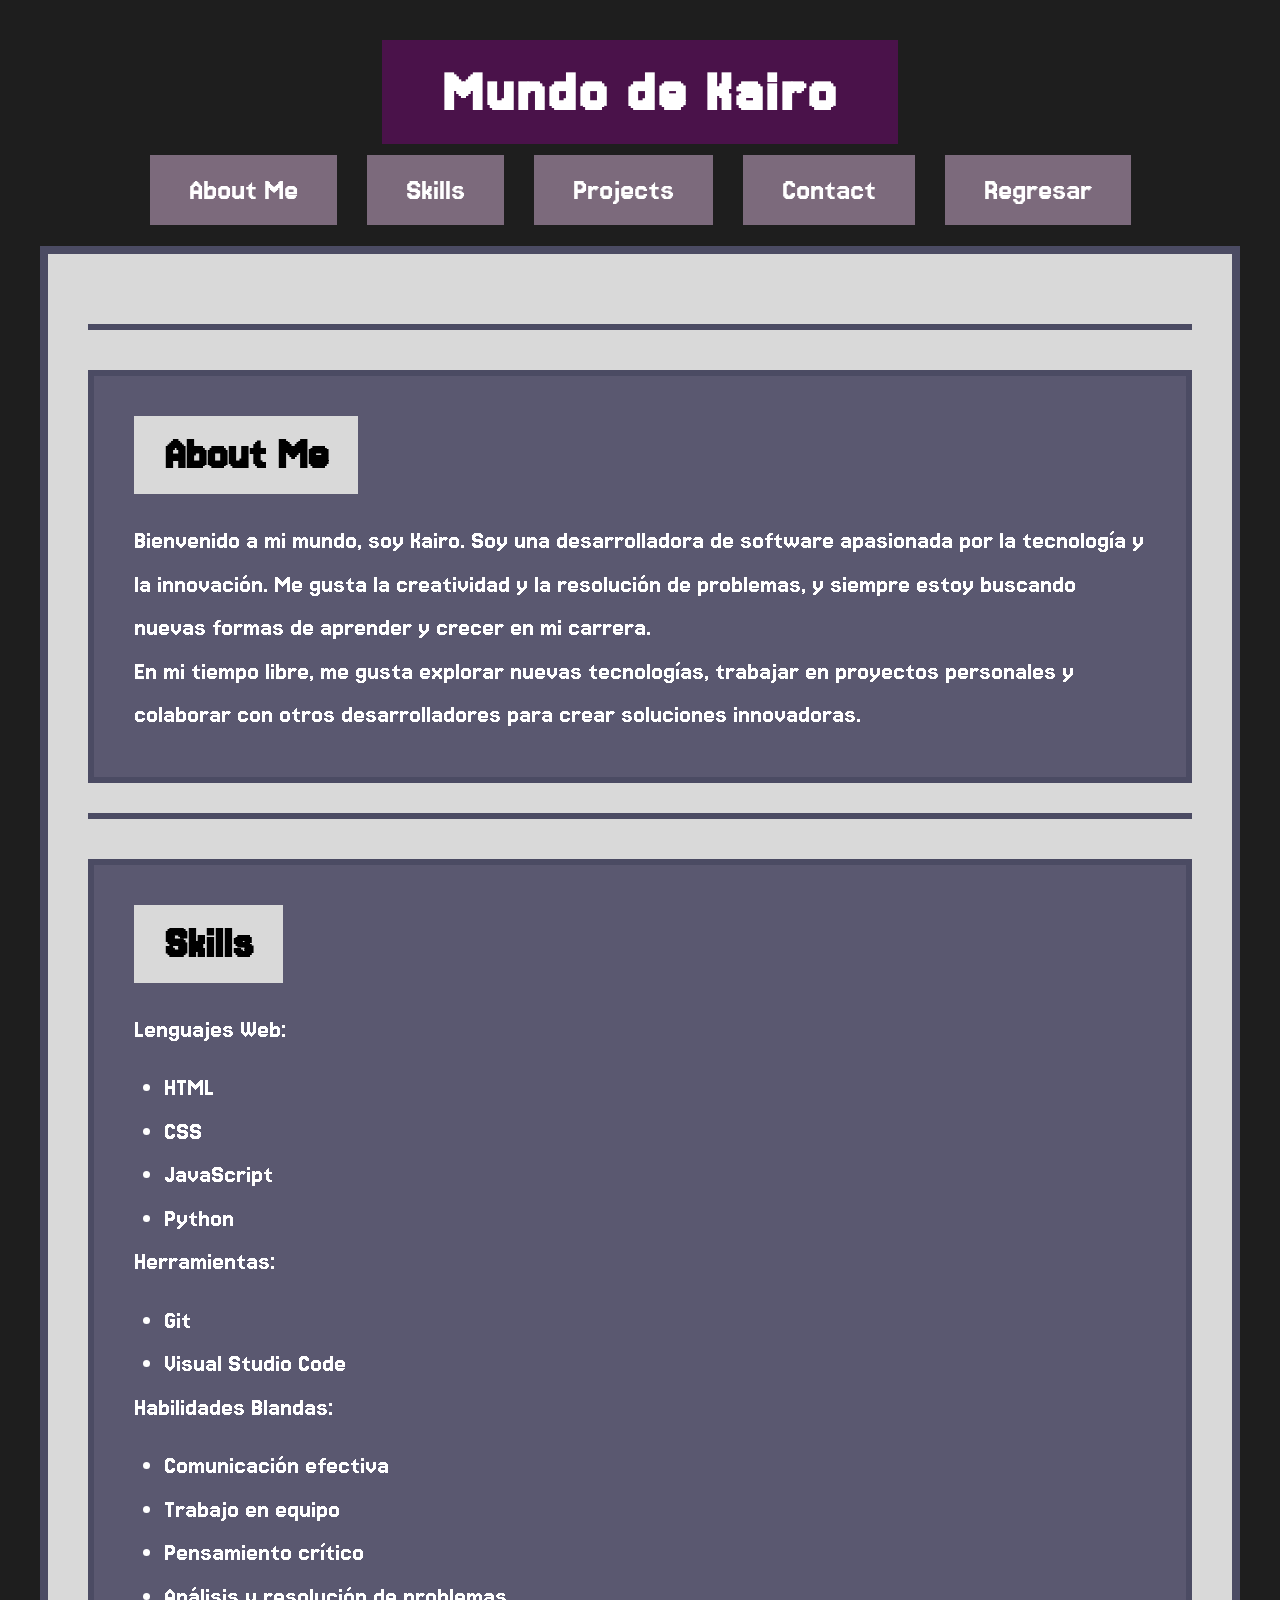
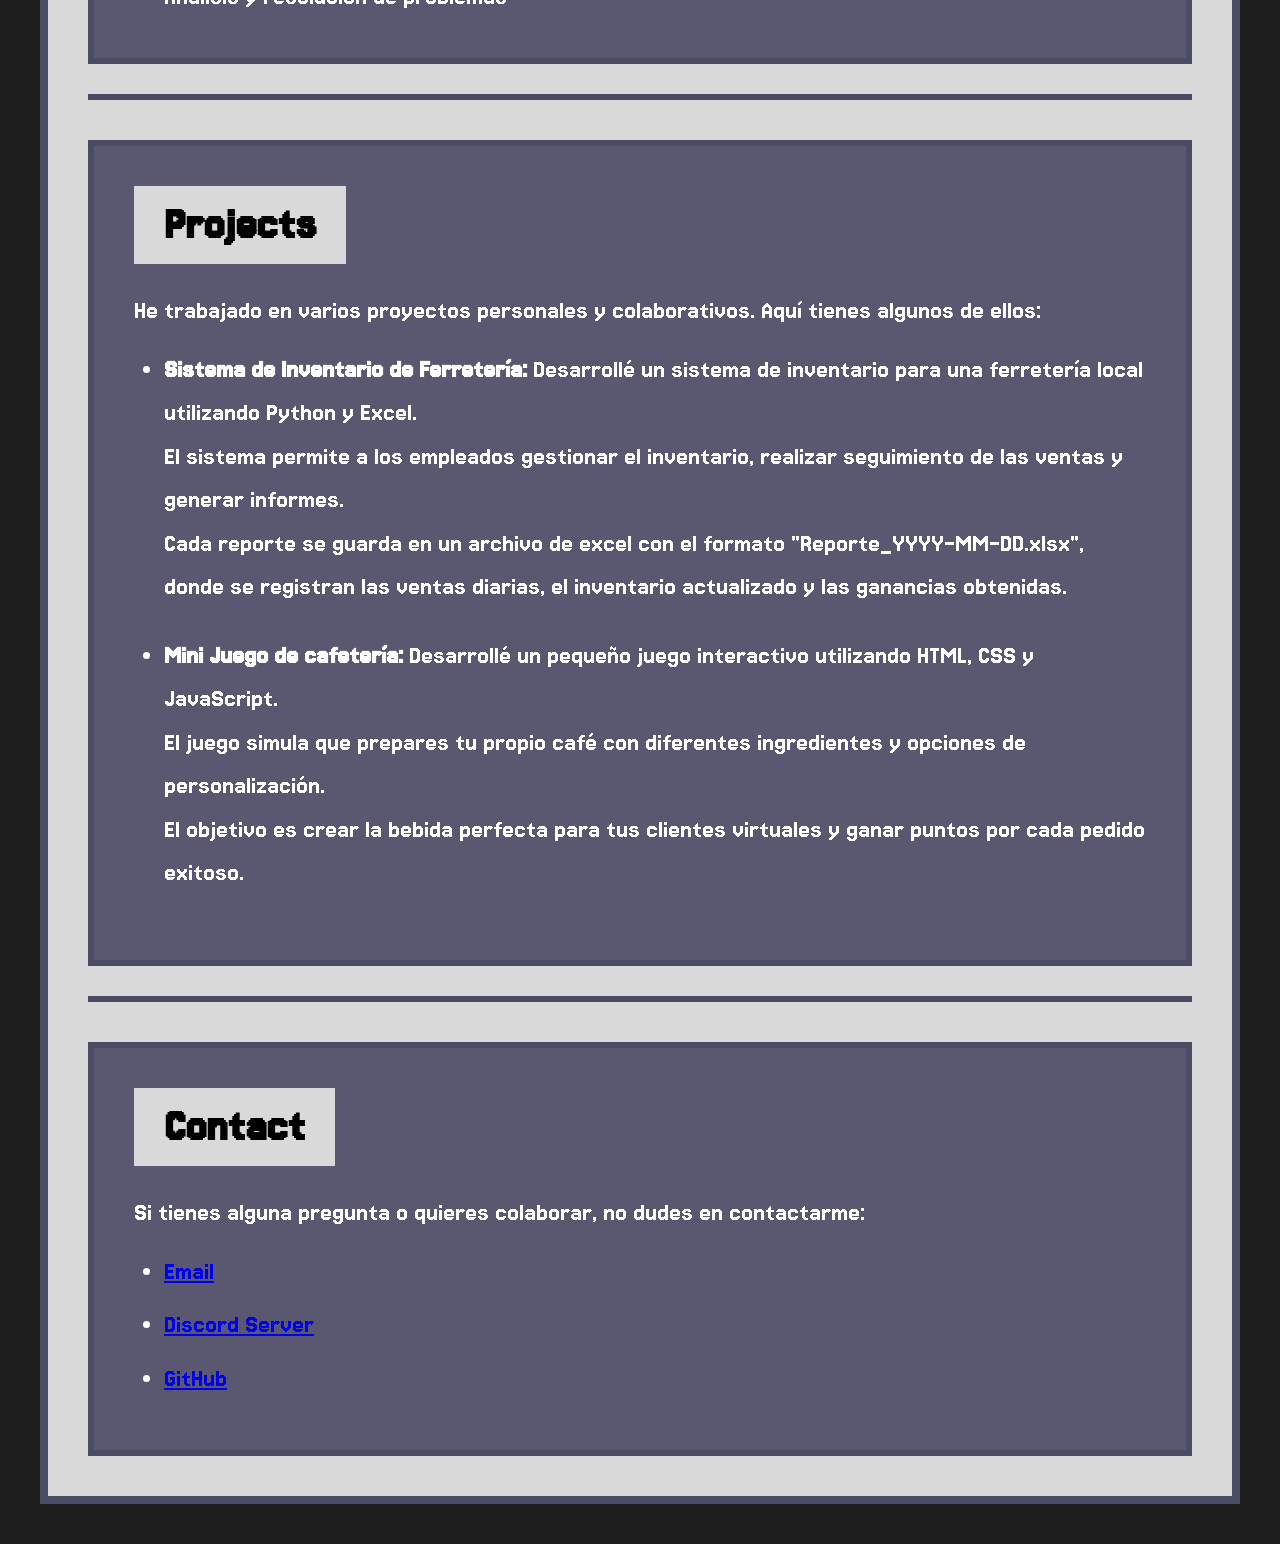
==== src/kairo/kairo.html @ 524a61c1 "Apartado Kairo Se añadió la carpeta Kairo como presentación personal." ====
<!DOCTYPE html>
<html lang="en">
<head>
    <meta charset="UTF-8">
    <meta name="viewport" content="width=device-width, initial-scale=1.0">
    <title>Mundo de Kairo</title>


    <link rel="preconnect" href="https://fonts.googleapis.com">
    <link rel="preconnect" href="https://fonts.gstatic.com" crossorigin>

    <link href="https://fonts.googleapis.com/css2?family=Jersey+15&display=swap" rel="stylesheet">

    <link rel="stylesheet" href="../kairo/kairo.css">


</head>
<body>
    <nav id="nav-container">
        <h1 class="world-title">Mundo de Kairo</h1>
        <ul>
            <li><a href="#about">About Me</a></li>
            <li><a href="#skills">Skills</a></li>
            <li><a href="#projects">Projects</a></li>
            <li><a href="#contact">Contact</a></li>
            <li><a href="../../index.html">Regresar</a></li>
        </ul>
    </nav>
    <main>
        <hr>
        <!-- INFORMACIÓN ACERCA DE MÍ -->

        <section class="box-about">
            <h2 id="about">About Me</h2>
            <p class="info-p-intro-about"> 
                Bienvenido a mi mundo, soy Kairo. Soy una desarrolladora de software apasionada por la tecnología y
                la innovación. Me gusta la creatividad y la resolución de problemas, y siempre estoy buscando nuevas
                formas de aprender y crecer en mi carrera. 
            </p>
            <p class="info-p-extra-about">
                En mi tiempo libre, me gusta explorar nuevas tecnologías,
                trabajar en proyectos personales y colaborar con otros desarrolladores para crear soluciones innovadoras. 
            </p>
        </section>

        <!-- HABILIDADES -->
        <hr>
        <section class="box-skills">
            <h2 id="skills">Skills</h2>
            <p> Lenguajes Web: </p>
            <ul>
                <li>HTML</li>
                <li>CSS</li>
                <li>JavaScript</li>
                <li>Python</li>
            </ul>

            <p> Herramientas: </p>
            <ul>
                <li>Git</li>
                <li>Visual Studio Code</li>
            </ul>

            <p> Habilidades Blandas: </p>
            <ul>
                <li>Comunicación efectiva</li>
                <li>Trabajo en equipo</li>
                <li>Pensamiento crítico</li>
                <li>Análisis y resolución de problemas</li>
            </ul>

        </section>

        <!-- PROYECTOS -->
         <hr>
         <section class="box-projects">
            <h2 id="projects">
                Projects
            </h2>
            <p> He trabajado en varios proyectos personales y colaborativos. Aquí tienes algunos de ellos: </p>
            <ul>
                <li>
                    <strong>Sistema de Inventario de Ferretería:</strong> Desarrollé un sistema de inventario para una ferretería local utilizando Python y Excel. <br>
                    El sistema permite a los empleados gestionar el inventario, realizar seguimiento de las ventas y generar informes. <br>
                    Cada reporte se guarda en un archivo de excel con el formato "Reporte_YYYY-MM-DD.xlsx", donde se registran las ventas diarias, el inventario actualizado y las ganancias obtenidas.
                </li>
                <li>
                    <strong>Mini Juego de cafetería:</strong> Desarrollé un pequeño juego interactivo utilizando HTML, CSS y JavaScript. <br>
                    El juego simula que prepares tu propio café con diferentes ingredientes y opciones de personalización. <br>
                    El objetivo es crear la bebida perfecta para tus clientes virtuales y ganar puntos por cada pedido exitoso.   
                </li>
            </ul>
         </section>
         <!-- CONTACTO -->
         <hr>
         <section class="box-contact">
             <h2 id="contact">Contact</h2>
             <p>Si tienes alguna pregunta o quieres colaborar, no dudes en contactarme:</p>
             <ul>
                <li><a href="mailto:hikariyoungg@outlook.es">Email</a></li>
                <li><a href="https://discord.gg/E3bHkvTjV" target="_blank">Discord Server</a></li>
                <li><a href="https://github.com/kairodevko" target="_blank">GitHub</a></li>
             </ul>
         </section>
    </main>
</body>
</html>
---- src/kairo/kairo.css ----
*{
    margin: 0;
    padding: 0;
    box-sizing: border-box;
}

/* =========================
   BODY
========================= */

body{
    background: #1E1E1E;
    font-family: "Jersey 15", sans-serif;
    color: white;

    padding: 40px;
}

/* =========================
   MAIN CONTAINER
========================= */

main{
    max-width: 1300px;
    margin: auto;

    background: #D9D9D9;

    padding: 40px;

    border: 8px solid #4B4B63;
}

/* =========================
   NAVBAR
========================= */

#nav-container{
    display: flex;
    flex-direction: column;
    align-items: center;

    gap: 30px;

    margin-bottom: 40px;
}

/* =========================
   TITLE
========================= */

.world-title{
    background: #4A124A;

    color: white;

    padding: 20px 60px;

    font-size: 4rem;

    letter-spacing: 3px;
}

/* =========================
   NAV LINKS
========================= */

#nav-container ul{
    display: flex;
    gap: 30px;

    list-style: none;

    flex-wrap: wrap;
    justify-content: center;
}

#nav-container a{
    text-decoration: none;

    background: #7C6A7C;

    color: white;

    padding: 15px 35px;

    font-size: 2rem;

    transition: 0.2s steps(2);

    border: 4px solid transparent;
}

#nav-container a:hover{
    background: #4A124A;

    border-color: white;

    transform: translateY(-5px);

    box-shadow: 8px 8px 0px #2A0A2A;
}

/* =========================
   SECTIONS
========================= */

section{
    background: #5A5870;

    padding: 40px;

    margin-top: 40px;

    border: 6px solid #4B4B63;
}

/* =========================
   SECTION TITLES
========================= */

section h2{
    background: #D9D9D9;

    color: black;

    display: inline-block;

    padding: 15px 30px;

    font-size: 3rem;

    margin-bottom: 25px;
}

/* =========================
   TEXT
========================= */

section p,
section li{
    font-size: 1.7rem;

    line-height: 1.6;

    color: white;
}

section ul{
    margin-top: 15px;
    margin-left: 30px;
}

/* =========================
   HR
========================= */

hr{
    border: none;
    height: 6px;

    background: #4B4B63;

    margin: 30px 0;
}

/* =========================
   PROJECTS
========================= */

.box-projects li{
    margin-bottom: 25px;
}

/* =========================
   CONTACT
========================= */

.box-contact li{
    margin-bottom: 10px;
}

/* =========================
   RESPONSIVE
========================= */

@media(max-width: 768px){

    body{
        padding: 20px;
    }

    .world-title{
        font-size: 2.5rem;
        text-align: center;
    }

    #nav-container a{
        font-size: 1.5rem;
    }

    section h2{
        font-size: 2rem;
    }

    section p,
    section li{
        font-size: 1.3rem;
    }

}
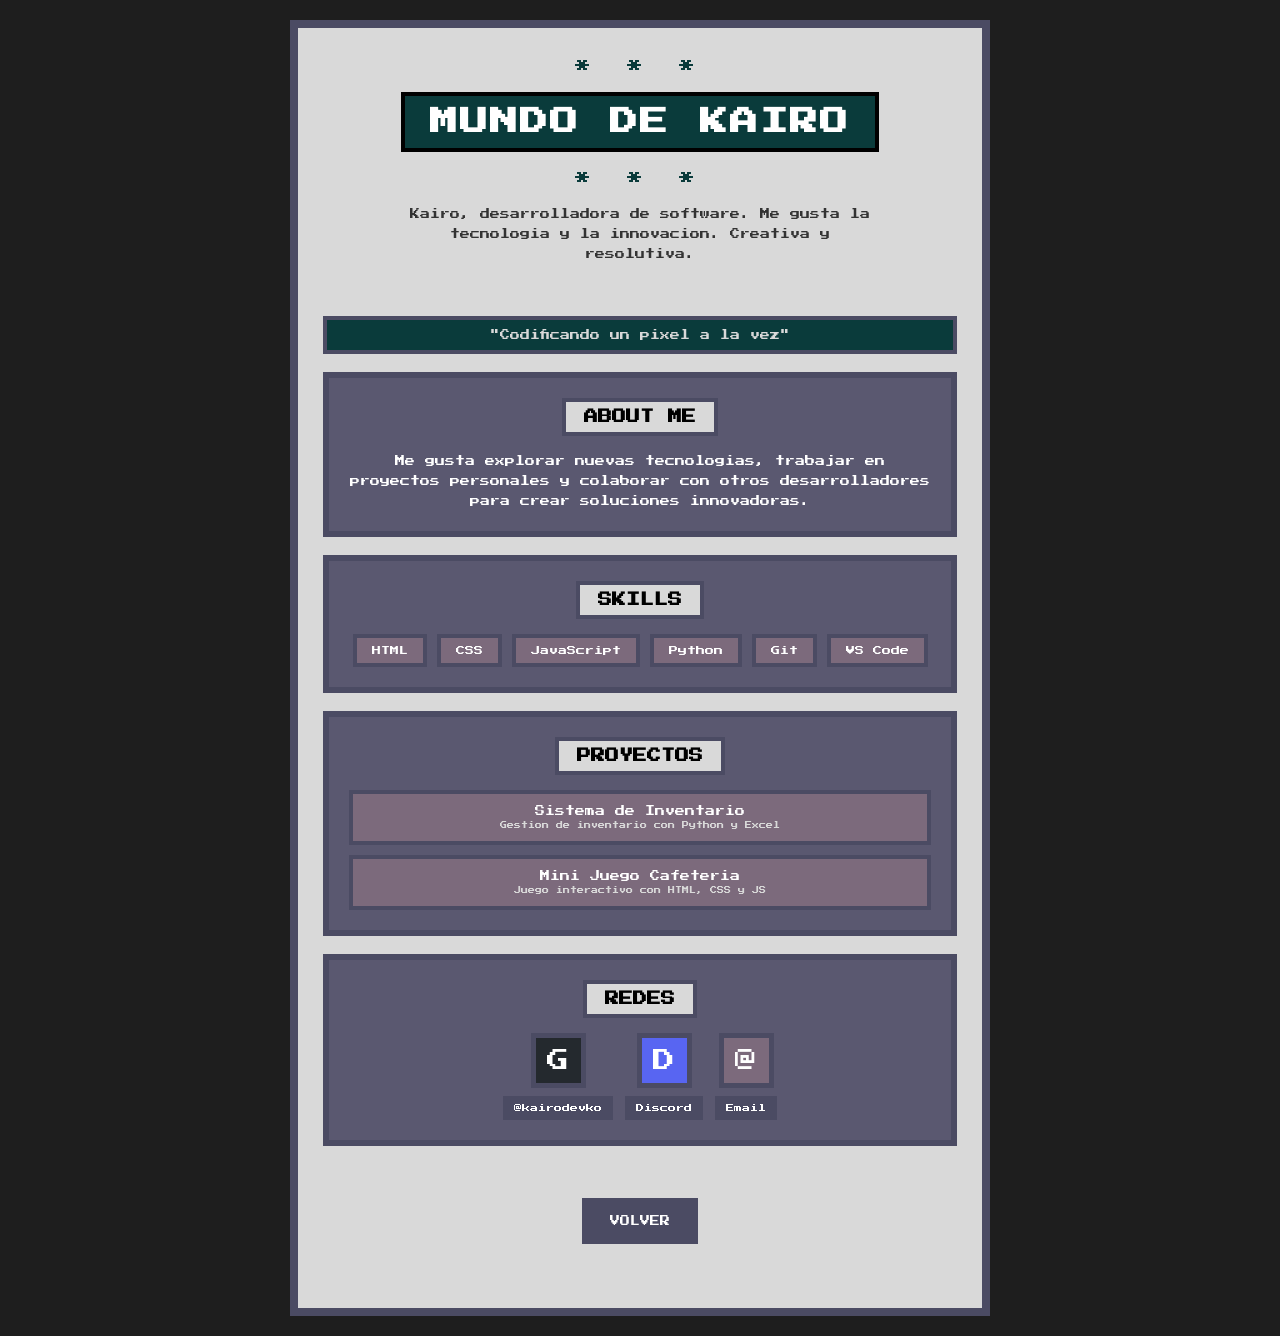
==== commit ee285542: "feat: agregar mundo de lopez" ====
--- a/src/kairo/kairo.html
+++ b/src/kairo/kairo.html
@@ -1,107 +1,76 @@
 <!DOCTYPE html>
-<html lang="en">
+<html lang="es">
 <head>
     <meta charset="UTF-8">
     <meta name="viewport" content="width=device-width, initial-scale=1.0">
     <title>Mundo de Kairo</title>
-
-
     <link rel="preconnect" href="https://fonts.googleapis.com">
     <link rel="preconnect" href="https://fonts.gstatic.com" crossorigin>
-
-    <link href="https://fonts.googleapis.com/css2?family=Jersey+15&display=swap" rel="stylesheet">
-
-    <link rel="stylesheet" href="../kairo/kairo.css">
-
-
+    <link href="https://fonts.googleapis.com/css2?family=Press+Start+2P&display=swap" rel="stylesheet">
+    <link rel="stylesheet" href="kairo.css">
 </head>
 <body>
-    <nav id="nav-container">
-        <h1 class="world-title">Mundo de Kairo</h1>
-        <ul>
-            <li><a href="#about">About Me</a></li>
-            <li><a href="#skills">Skills</a></li>
-            <li><a href="#projects">Projects</a></li>
-            <li><a href="#contact">Contact</a></li>
-            <li><a href="../../index.html">Regresar</a></li>
-        </ul>
-    </nav>
-    <main>
-        <hr>
-        <!-- INFORMACIÓN ACERCA DE MÍ -->
+    <main id="kairo">
+        <p class="stars">* * *</p>
+        <h1 class="titulo" style="text-transform: none;">MUNDO DE KAIRO</h1>
+        <p class="stars">* * *</p>
 
-        <section class="box-about">
-            <h2 id="about">About Me</h2>
-            <p class="info-p-intro-about"> 
-                Bienvenido a mi mundo, soy Kairo. Soy una desarrolladora de software apasionada por la tecnología y
-                la innovación. Me gusta la creatividad y la resolución de problemas, y siempre estoy buscando nuevas
-                formas de aprender y crecer en mi carrera. 
-            </p>
-            <p class="info-p-extra-about">
-                En mi tiempo libre, me gusta explorar nuevas tecnologías,
-                trabajar en proyectos personales y colaborar con otros desarrolladores para crear soluciones innovadoras. 
-            </p>
-        </section>
+        <p class="intro">Kairo, desarrolladora de software. Me gusta la tecnologia y la innovacion. Creativa y resolutiva.</p>
+<br>
+        <div class="caja-frase">
+            <p>"Codificando un pixel a la vez"</p>
+        </div>
 
-        <!-- HABILIDADES -->
-        <hr>
-        <section class="box-skills">
-            <h2 id="skills">Skills</h2>
-            <p> Lenguajes Web: </p>
-            <ul>
+        <div class="caja-about">
+            <h2 class="sub-titulo">ABOUT ME</h2>
+            <p class="text-about">Me gusta explorar nuevas tecnologias, trabajar en proyectos personales y colaborar con otros desarrolladores para crear soluciones innovadoras.</p>
+        </div>
+
+        <div class="caja-habilidades">
+            <h2 class="sub-titulo">SKILLS</h2>
+            <ul class="lista-skills">
                 <li>HTML</li>
                 <li>CSS</li>
                 <li>JavaScript</li>
                 <li>Python</li>
+                <li>Git</li>
+                <li>VS Code</li>
             </ul>
+        </div>
 
-            <p> Herramientas: </p>
-            <ul>
-                <li>Git</li>
-                <li>Visual Studio Code</li>
-            </ul>
+        <div class="caja-proyectos">
+            <h2 class="sub-titulo">PROYECTOS</h2>
+            <div class="proyecto">
+                <p class="proy-titulo">Sistema de Inventario</p>
+                <p class="proy-desc">Gestion de inventario con Python y Excel</p>
+            </div>
+            <div class="proyecto">
+                <p class="proy-titulo">Mini Juego Cafeteria</p>
+                <p class="proy-desc">Juego interactivo con HTML, CSS y JS</p>
+            </div>
+        </div>
 
-            <p> Habilidades Blandas: </p>
-            <ul>
-                <li>Comunicación efectiva</li>
-                <li>Trabajo en equipo</li>
-                <li>Pensamiento crítico</li>
-                <li>Análisis y resolución de problemas</li>
-            </ul>
+        <div class="caja-redes">
+            <h2 class="sub-titulo">REDES</h2>
+            <div class="redes">
+                <a href="https://github.com/kairodevko" target="_blank" class="red-btn">
+                    <span class="icono g">G</span>
+                    <span class="tag">@kairodevko</span>
+                </a>
+                <a href="https://discord.gg/E3bHkvTjV" target="_blank" class="red-btn">
+                    <span class="icono d">D</span>
+                    <span class="tag">Discord</span>
+                </a>
+                <a href="mailto:hikariyoungg@outlook.es" class="red-btn">
+                    <span class="icono e">@</span>
+                    <span class="tag">Email</span>
+                </a>
+            </div>
+        </div>
 
-        </section>
-
-        <!-- PROYECTOS -->
-         <hr>
-         <section class="box-projects">
-            <h2 id="projects">
-                Projects
-            </h2>
-            <p> He trabajado en varios proyectos personales y colaborativos. Aquí tienes algunos de ellos: </p>
-            <ul>
-                <li>
-                    <strong>Sistema de Inventario de Ferretería:</strong> Desarrollé un sistema de inventario para una ferretería local utilizando Python y Excel. <br>
-                    El sistema permite a los empleados gestionar el inventario, realizar seguimiento de las ventas y generar informes. <br>
-                    Cada reporte se guarda en un archivo de excel con el formato "Reporte_YYYY-MM-DD.xlsx", donde se registran las ventas diarias, el inventario actualizado y las ganancias obtenidas.
-                </li>
-                <li>
-                    <strong>Mini Juego de cafetería:</strong> Desarrollé un pequeño juego interactivo utilizando HTML, CSS y JavaScript. <br>
-                    El juego simula que prepares tu propio café con diferentes ingredientes y opciones de personalización. <br>
-                    El objetivo es crear la bebida perfecta para tus clientes virtuales y ganar puntos por cada pedido exitoso.   
-                </li>
-            </ul>
-         </section>
-         <!-- CONTACTO -->
-         <hr>
-         <section class="box-contact">
-             <h2 id="contact">Contact</h2>
-             <p>Si tienes alguna pregunta o quieres colaborar, no dudes en contactarme:</p>
-             <ul>
-                <li><a href="mailto:hikariyoungg@outlook.es">Email</a></li>
-                <li><a href="https://discord.gg/E3bHkvTjV" target="_blank">Discord Server</a></li>
-                <li><a href="https://github.com/kairodevko" target="_blank">GitHub</a></li>
-             </ul>
-         </section>
+        <br>
+        <a href="../../index.html" class="volver">VOLVER</a>
+        <br>
     </main>
 </body>
-</html>+</html>
--- a/src/kairo/kairo.css
+++ b/src/kairo/kairo.css
@@ -4,209 +4,289 @@
     box-sizing: border-box;
 }
 
-/* =========================
-   BODY
-========================= */
-
 body{
     background: #1E1E1E;
-    font-family: "Jersey 15", sans-serif;
-    color: white;
-
-    padding: 40px;
-}
-
-/* =========================
-   MAIN CONTAINER
-========================= */
-
-main{
-    max-width: 1300px;
-    margin: auto;
-
+    font-family: "Press Start 2P", cursive !important;
+    color: white;
+    padding: 20px;
+    display: flex;
+    justify-content: center;
+    align-items: center;
+    min-height: 100vh;
+}
+
+#kairo{
+    max-width: 700px;
+    width: 100%;
     background: #D9D9D9;
-
-    padding: 40px;
-
     border: 8px solid #4B4B63;
-}
-
-/* =========================
-   NAVBAR
-========================= */
-
-#nav-container{
+    padding: 30px 25px;
+    text-align: center;
     display: flex;
     flex-direction: column;
     align-items: center;
-
-    gap: 30px;
-
-    margin-bottom: 40px;
-}
-
-/* =========================
-   TITLE
-========================= */
-
-.world-title{
-    background: #4A124A;
-
-    color: white;
-
-    padding: 20px 60px;
-
-    font-size: 4rem;
-
-    letter-spacing: 3px;
-}
-
-/* =========================
-   NAV LINKS
-========================= */
-
-#nav-container ul{
-    display: flex;
-    gap: 30px;
-
+    gap: 18px;
+}
+
+.stars{
+    font-size: 16px;
+    color: #0A3B3B;
+    letter-spacing: 10px;
+    animation: blink 1s steps(2) infinite;
+}
+
+@keyframes blink{
+    0% { opacity: 1; }
+    50% { opacity: 0.2; }
+}
+
+.titulo{
+    font-size: 28px;
+    background: #0A3B3B;
+    color: white;
+    padding: 12px 25px;
+    border: 4px solid black;
+    letter-spacing: 2px;
+}
+
+.intro{
+    font-size: 10px;
+    color: #333;
+    line-height: 20px;
+    max-width: 480px;
+}
+
+.caja-frase{
+    background: #0A3B3B;
+    border: 4px solid #4B4B63;
+    padding: 10px 20px;
+    width: 100%;
+}
+
+.caja-frase p{
+    font-size: 10px;
+    color: #D9D9D9;
+}
+
+.caja-about{
+    background: #5A5870;
+    border: 6px solid #4B4B63;
+    padding: 20px;
+    width: 100%;
+}
+
+.text-about{
+    font-size: 10px;
+    color: white;
+    line-height: 20px;
+}
+
+.sub-titulo{
+    font-size: 14px;
+    background: #D9D9D9;
+    color: black;
+    display: inline-block;
+    padding: 8px 18px;
+    margin-bottom: 15px;
+    border: 4px solid #4B4B63;
+}
+
+.caja-habilidades{
+    background: #5A5870;
+    border: 6px solid #4B4B63;
+    padding: 20px;
+    width: 100%;
+}
+
+.lista-skills{
     list-style: none;
-
+    display: flex;
     flex-wrap: wrap;
     justify-content: center;
-}
-
-#nav-container a{
+    gap: 10px;
+}
+
+.lista-skills li{
+    background: #7C6A7C;
+    color: white;
+    font-size: 9px;
+    padding: 8px 15px;
+    border: 4px solid #4B4B63;
+    transition: 0.2s steps(2);
+}
+
+.lista-skills li:hover{
+    background: #0A3B3B;
+    border-color: white;
+    transform: translateY(-4px);
+    box-shadow: 6px 6px 0px #052020;
+}
+
+.caja-proyectos{
+    background: #5A5870;
+    border: 6px solid #4B4B63;
+    padding: 20px;
+    width: 100%;
+}
+
+.proyecto{
+    background: #7C6A7C;
+    border: 4px solid #4B4B63;
+    padding: 12px 15px;
+    margin-bottom: 10px;
+    transition: 0.2s steps(2);
+}
+
+.proyecto:last-child{
+    margin-bottom: 0;
+}
+
+.proyecto:hover{
+    background: #0A3B3B;
+    border-color: white;
+    transform: translateY(-4px);
+    box-shadow: 6px 6px 0px #052020;
+}
+
+.proy-titulo{
+    font-size: 10px;
+    color: white;
+    margin-bottom: 6px;
+}
+
+.proy-desc{
+    font-size: 7px;
+    color: #D9D9D9;
+}
+
+.caja-redes{
+    background: #5A5870;
+    border: 6px solid #4B4B63;
+    padding: 20px;
+    width: 100%;
+}
+
+.redes{
+    display: flex;
+    flex-wrap: wrap;
+    justify-content: center;
+    gap: 12px;
+}
+
+.red-btn{
     text-decoration: none;
-
+    display: flex;
+    flex-direction: column;
+    align-items: center;
+    gap: 8px;
+    transition: 0.2s steps(2);
+}
+
+.red-btn:hover{
+    transform: translateY(-6px);
+}
+
+.red-btn:hover .icono{
+    border-color: white;
+    box-shadow: 6px 6px 0px #052020;
+}
+
+.icono{
+    width: 55px;
+    height: 55px;
+    display: flex;
+    align-items: center;
+    justify-content: center;
+    font-size: 22px;
+    color: white;
+    border: 5px solid #4B4B63;
+    transition: 0.2s steps(2);
+}
+
+.g{
+    background: #24292E;
+}
+
+.d{
+    background: #5865F2;
+}
+
+.e{
     background: #7C6A7C;
-
-    color: white;
-
-    padding: 15px 35px;
-
-    font-size: 2rem;
-
-    transition: 0.2s steps(2);
-
-    border: 4px solid transparent;
-}
-
-#nav-container a:hover{
-    background: #4A124A;
-
-    border-color: white;
-
-    transform: translateY(-5px);
-
-    box-shadow: 8px 8px 0px #2A0A2A;
-}
-
-/* =========================
-   SECTIONS
-========================= */
-
-section{
-    background: #5A5870;
-
-    padding: 40px;
-
-    margin-top: 40px;
-
-    border: 6px solid #4B4B63;
-}
-
-/* =========================
-   SECTION TITLES
-========================= */
-
-section h2{
-    background: #D9D9D9;
-
-    color: black;
-
+}
+
+.tag{
+    font-size: 8px;
+    color: white;
+    background: #4B4B63;
+    padding: 5px 8px;
+    border: 3px solid #4B4B63;
+}
+
+.volver{
+    font-family: "Press Start 2P", cursive;
+    font-size: 10px;
+    text-decoration: none;
+    background: #4B4B63;
+    color: white;
+    padding: 12px 22px;
+    border: 6px solid #4B4B63;
     display: inline-block;
-
-    padding: 15px 30px;
-
-    font-size: 3rem;
-
-    margin-bottom: 25px;
-}
-
-/* =========================
-   TEXT
-========================= */
-
-section p,
-section li{
-    font-size: 1.7rem;
-
-    line-height: 1.6;
-
-    color: white;
-}
-
-section ul{
-    margin-top: 15px;
-    margin-left: 30px;
-}
-
-/* =========================
-   HR
-========================= */
-
-hr{
-    border: none;
-    height: 6px;
-
-    background: #4B4B63;
-
-    margin: 30px 0;
-}
-
-/* =========================
-   PROJECTS
-========================= */
-
-.box-projects li{
-    margin-bottom: 25px;
-}
-
-/* =========================
-   CONTACT
-========================= */
-
-.box-contact li{
-    margin-bottom: 10px;
-}
-
-/* =========================
-   RESPONSIVE
-========================= */
-
-@media(max-width: 768px){
-
+    transition: 0.2s steps(2);
+}
+
+.volver:hover{
+    background: #0A3B3B;
+    border-color: white;
+    transform: translateY(-6px);
+    box-shadow: 8px 8px 0px #052020;
+}
+
+@media (max-width: 600px){
     body{
-        padding: 20px;
-    }
-
-    .world-title{
-        font-size: 2.5rem;
-        text-align: center;
-    }
-
-    #nav-container a{
-        font-size: 1.5rem;
-    }
-
-    section h2{
-        font-size: 2rem;
-    }
-
-    section p,
-    section li{
-        font-size: 1.3rem;
-    }
-
-}
-
+        padding: 10px;
+    }
+
+    #kairo{
+        padding: 20px 15px;
+        gap: 14px;
+    }
+
+    .titulo{
+        font-size: 18px;
+        padding: 10px 15px;
+    }
+
+    .stars{
+        font-size: 12px;
+        letter-spacing: 6px;
+    }
+
+    .intro{
+        font-size: 8px;
+    }
+
+    .sub-titulo{
+        font-size: 11px;
+    }
+
+    .lista-skills li{
+        font-size: 7px;
+        padding: 6px 10px;
+    }
+
+    .icono{
+        width: 45px;
+        height: 45px;
+        font-size: 18px;
+    }
+
+    .tag{
+        font-size: 6px;
+    }
+
+    .volver{
+        font-size: 8px;
+        padding: 10px 16px;
+    }
+}
